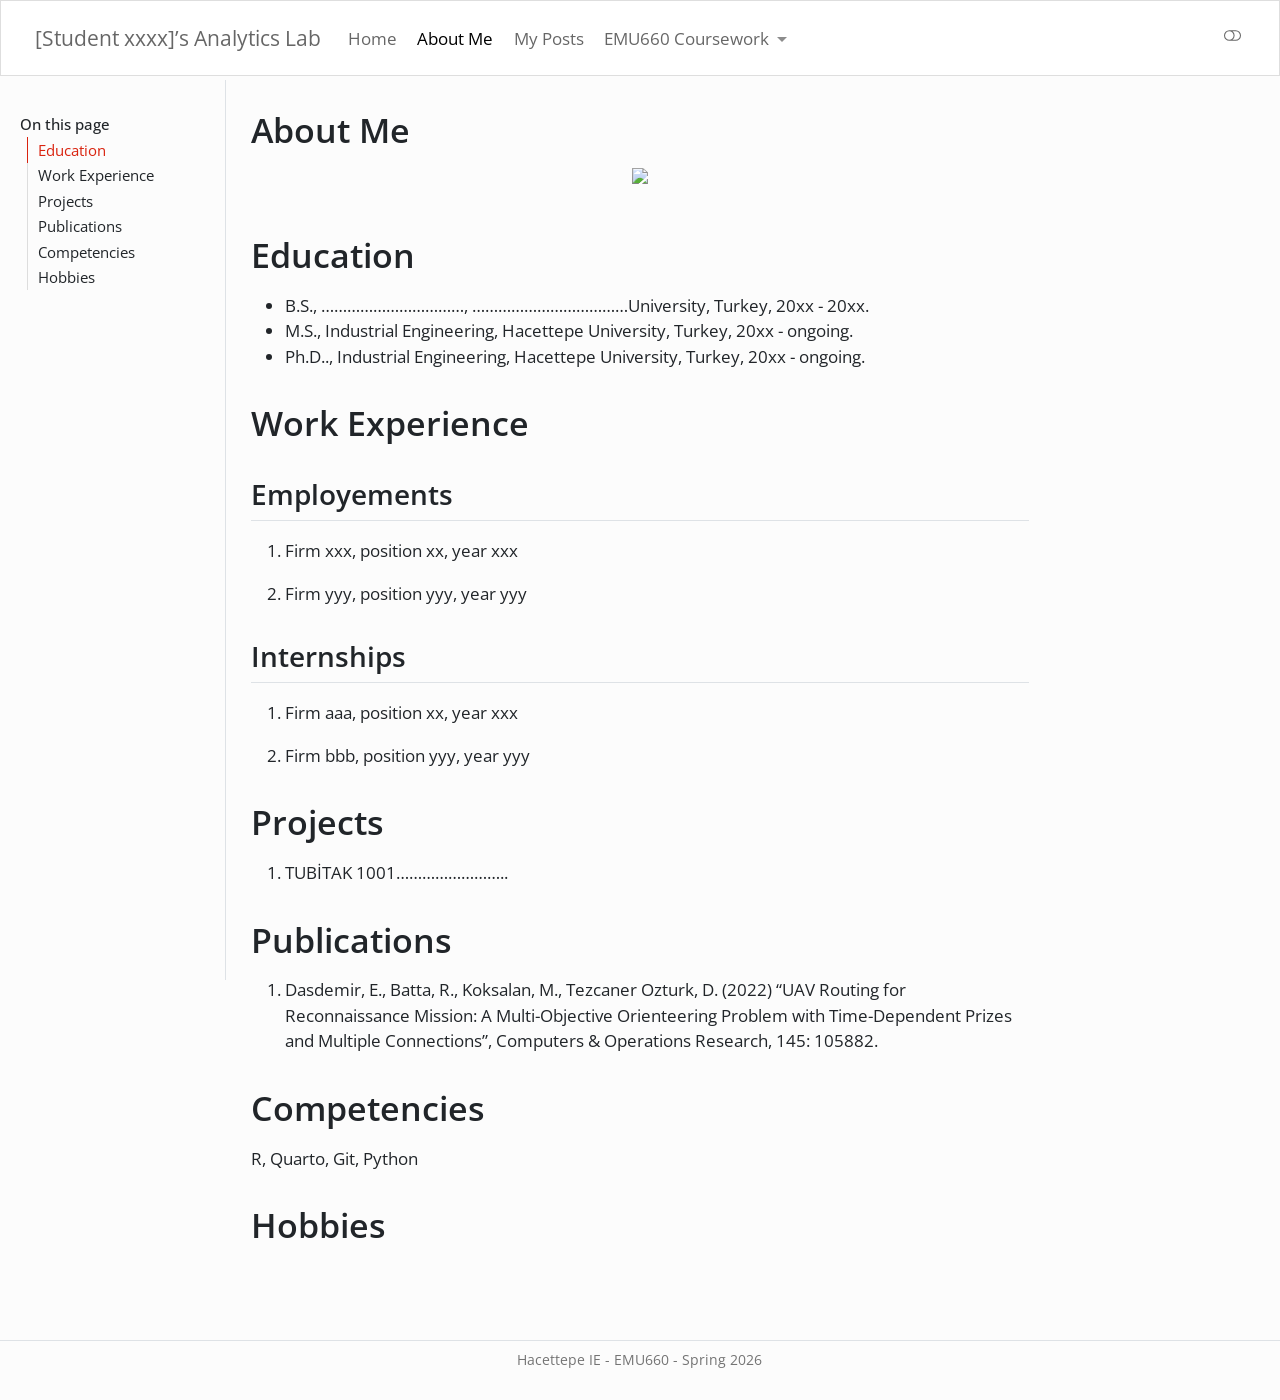
==== docs/about.html @ eba02d08 "commit" ====
<!DOCTYPE html>
<html xmlns="http://www.w3.org/1999/xhtml" lang="en" xml:lang="en"><head>

<meta charset="utf-8">
<meta name="generator" content="quarto-1.8.25">

<meta name="viewport" content="width=device-width, initial-scale=1.0, user-scalable=yes">


<title>About Me – [Student xxxx]’s Analytics Lab</title>
<style>
code{white-space: pre-wrap;}
span.smallcaps{font-variant: small-caps;}
div.columns{display: flex; gap: min(4vw, 1.5em);}
div.column{flex: auto; overflow-x: auto;}
div.hanging-indent{margin-left: 1.5em; text-indent: -1.5em;}
ul.task-list{list-style: none;}
ul.task-list li input[type="checkbox"] {
  width: 0.8em;
  margin: 0 0.8em 0.2em -1em; /* quarto-specific, see https://github.com/quarto-dev/quarto-cli/issues/4556 */ 
  vertical-align: middle;
}
</style>


<script src="site_libs/quarto-nav/quarto-nav.js"></script>
<script src="site_libs/quarto-nav/headroom.min.js"></script>
<script src="site_libs/clipboard/clipboard.min.js"></script>
<script src="site_libs/quarto-search/autocomplete.umd.js"></script>
<script src="site_libs/quarto-search/fuse.min.js"></script>
<script src="site_libs/quarto-search/quarto-search.js"></script>
<meta name="quarto:offset" content="./">
<script src="site_libs/quarto-html/quarto.js" type="module"></script>
<script src="site_libs/quarto-html/tabsets/tabsets.js" type="module"></script>
<script src="site_libs/quarto-html/axe/axe-check.js" type="module"></script>
<script src="site_libs/quarto-html/popper.min.js"></script>
<script src="site_libs/quarto-html/tippy.umd.min.js"></script>
<script src="site_libs/quarto-html/anchor.min.js"></script>
<link href="site_libs/quarto-html/tippy.css" rel="stylesheet">
<link href="site_libs/quarto-html/quarto-syntax-highlighting-7b89279ff1a6dce999919e0e67d4d9ec.css" rel="stylesheet" class="quarto-color-scheme" id="quarto-text-highlighting-styles">
<link href="site_libs/quarto-html/quarto-syntax-highlighting-dark-707d8167ce6003fca903bfe2be84ab7f.css" rel="stylesheet" class="quarto-color-scheme quarto-color-alternate" id="quarto-text-highlighting-styles">
<link href="site_libs/quarto-html/quarto-syntax-highlighting-7b89279ff1a6dce999919e0e67d4d9ec.css" rel="stylesheet" class="quarto-color-scheme-extra" id="quarto-text-highlighting-styles">
<script src="site_libs/bootstrap/bootstrap.min.js"></script>
<link href="site_libs/bootstrap/bootstrap-icons.css" rel="stylesheet">
<link href="site_libs/bootstrap/bootstrap-b09ffb0c710b10090e35f4f5c8599541.min.css" rel="stylesheet" append-hash="true" class="quarto-color-scheme" id="quarto-bootstrap" data-mode="light">
<link href="site_libs/bootstrap/bootstrap-dark-5b22ffe13dd2aa798062e3956142f8dd.min.css" rel="stylesheet" append-hash="true" class="quarto-color-scheme quarto-color-alternate" id="quarto-bootstrap" data-mode="dark">
<link href="site_libs/bootstrap/bootstrap-b09ffb0c710b10090e35f4f5c8599541.min.css" rel="stylesheet" append-hash="true" class="quarto-color-scheme-extra" id="quarto-bootstrap" data-mode="light">
<script id="quarto-search-options" type="application/json">{
  "location": "navbar",
  "copy-button": false,
  "collapse-after": 3,
  "panel-placement": "end",
  "type": "overlay",
  "limit": 50,
  "keyboard-shortcut": [
    "f",
    "/",
    "s"
  ],
  "show-item-context": false,
  "language": {
    "search-no-results-text": "No results",
    "search-matching-documents-text": "matching documents",
    "search-copy-link-title": "Copy link to search",
    "search-hide-matches-text": "Hide additional matches",
    "search-more-match-text": "more match in this document",
    "search-more-matches-text": "more matches in this document",
    "search-clear-button-title": "Clear",
    "search-text-placeholder": "",
    "search-detached-cancel-button-title": "Cancel",
    "search-submit-button-title": "Submit",
    "search-label": "Search"
  }
}</script>


<link rel="stylesheet" href="styles.css">
</head>

<body class="docked nav-fixed quarto-light"><script id="quarto-html-before-body" type="application/javascript">
    const toggleBodyColorMode = (bsSheetEl) => {
      const mode = bsSheetEl.getAttribute("data-mode");
      const bodyEl = window.document.querySelector("body");
      if (mode === "dark") {
        bodyEl.classList.add("quarto-dark");
        bodyEl.classList.remove("quarto-light");
      } else {
        bodyEl.classList.add("quarto-light");
        bodyEl.classList.remove("quarto-dark");
      }
    }
    const toggleBodyColorPrimary = () => {
      const bsSheetEl = window.document.querySelector("link#quarto-bootstrap:not([rel=disabled-stylesheet])");
      if (bsSheetEl) {
        toggleBodyColorMode(bsSheetEl);
      }
    }
    const setColorSchemeToggle = (alternate) => {
      const toggles = window.document.querySelectorAll('.quarto-color-scheme-toggle');
      for (let i=0; i < toggles.length; i++) {
        const toggle = toggles[i];
        if (toggle) {
          if (alternate) {
            toggle.classList.add("alternate");
          } else {
            toggle.classList.remove("alternate");
          }
        }
      }
    };
    const toggleColorMode = (alternate) => {
      // Switch the stylesheets
      const primaryStylesheets = window.document.querySelectorAll('link.quarto-color-scheme:not(.quarto-color-alternate)');
      const alternateStylesheets = window.document.querySelectorAll('link.quarto-color-scheme.quarto-color-alternate');
      manageTransitions('#quarto-margin-sidebar .nav-link', false);
      if (alternate) {
        // note: dark is layered on light, we don't disable primary!
        enableStylesheet(alternateStylesheets);
        for (const sheetNode of alternateStylesheets) {
          if (sheetNode.id === "quarto-bootstrap") {
            toggleBodyColorMode(sheetNode);
          }
        }
      } else {
        disableStylesheet(alternateStylesheets);
        enableStylesheet(primaryStylesheets)
        toggleBodyColorPrimary();
      }
      manageTransitions('#quarto-margin-sidebar .nav-link', true);
      // Switch the toggles
      setColorSchemeToggle(alternate)
      // Hack to workaround the fact that safari doesn't
      // properly recolor the scrollbar when toggling (#1455)
      if (navigator.userAgent.indexOf('Safari') > 0 && navigator.userAgent.indexOf('Chrome') == -1) {
        manageTransitions("body", false);
        window.scrollTo(0, 1);
        setTimeout(() => {
          window.scrollTo(0, 0);
          manageTransitions("body", true);
        }, 40);
      }
    }
    const disableStylesheet = (stylesheets) => {
      for (let i=0; i < stylesheets.length; i++) {
        const stylesheet = stylesheets[i];
        stylesheet.rel = 'disabled-stylesheet';
      }
    }
    const enableStylesheet = (stylesheets) => {
      for (let i=0; i < stylesheets.length; i++) {
        const stylesheet = stylesheets[i];
        if(stylesheet.rel !== 'stylesheet') { // for Chrome, which will still FOUC without this check
          stylesheet.rel = 'stylesheet';
        }
      }
    }
    const manageTransitions = (selector, allowTransitions) => {
      const els = window.document.querySelectorAll(selector);
      for (let i=0; i < els.length; i++) {
        const el = els[i];
        if (allowTransitions) {
          el.classList.remove('notransition');
        } else {
          el.classList.add('notransition');
        }
      }
    }
    const isFileUrl = () => {
      return window.location.protocol === 'file:';
    }
    const hasAlternateSentinel = () => {
      let styleSentinel = getColorSchemeSentinel();
      if (styleSentinel !== null) {
        return styleSentinel === "alternate";
      } else {
        return false;
      }
    }
    const setStyleSentinel = (alternate) => {
      const value = alternate ? "alternate" : "default";
      if (!isFileUrl()) {
        window.localStorage.setItem("quarto-color-scheme", value);
      } else {
        localAlternateSentinel = value;
      }
    }
    const getColorSchemeSentinel = () => {
      if (!isFileUrl()) {
        const storageValue = window.localStorage.getItem("quarto-color-scheme");
        return storageValue != null ? storageValue : localAlternateSentinel;
      } else {
        return localAlternateSentinel;
      }
    }
    const toggleGiscusIfUsed = (isAlternate, darkModeDefault) => {
      const baseTheme = document.querySelector('#giscus-base-theme')?.value ?? 'light';
      const alternateTheme = document.querySelector('#giscus-alt-theme')?.value ?? 'dark';
      let newTheme = '';
      if(authorPrefersDark) {
        newTheme = isAlternate ? baseTheme : alternateTheme;
      } else {
        newTheme = isAlternate ? alternateTheme : baseTheme;
      }
      const changeGiscusTheme = () => {
        // From: https://github.com/giscus/giscus/issues/336
        const sendMessage = (message) => {
          const iframe = document.querySelector('iframe.giscus-frame');
          if (!iframe) return;
          iframe.contentWindow.postMessage({ giscus: message }, 'https://giscus.app');
        }
        sendMessage({
          setConfig: {
            theme: newTheme
          }
        });
      }
      const isGiscussLoaded = window.document.querySelector('iframe.giscus-frame') !== null;
      if (isGiscussLoaded) {
        changeGiscusTheme();
      }
    };
    const authorPrefersDark = false;
    const darkModeDefault = authorPrefersDark;
      document.querySelector('link#quarto-text-highlighting-styles.quarto-color-scheme-extra').rel = 'disabled-stylesheet';
      document.querySelector('link#quarto-bootstrap.quarto-color-scheme-extra').rel = 'disabled-stylesheet';
    let localAlternateSentinel = darkModeDefault ? 'alternate' : 'default';
    // Dark / light mode switch
    window.quartoToggleColorScheme = () => {
      // Read the current dark / light value
      let toAlternate = !hasAlternateSentinel();
      toggleColorMode(toAlternate);
      setStyleSentinel(toAlternate);
      toggleGiscusIfUsed(toAlternate, darkModeDefault);
      window.dispatchEvent(new Event('resize'));
    };
    // Switch to dark mode if need be
    if (hasAlternateSentinel()) {
      toggleColorMode(true);
    } else {
      toggleColorMode(false);
    }
  </script>

<div id="quarto-search-results"></div>
  <header id="quarto-header" class="headroom fixed-top">
    <nav class="navbar navbar-expand-lg " data-bs-theme="dark">
      <div class="navbar-container container-fluid">
      <div class="navbar-brand-container mx-auto">
    <a href="./index.html" class="navbar-brand navbar-brand-logo">
    </a>
    <a class="navbar-brand" href="./index.html">
    <span class="navbar-title">[Student xxxx]’s Analytics Lab</span>
    </a>
  </div>
            <div id="quarto-search" class="" title="Search"></div>
          <button class="navbar-toggler" type="button" data-bs-toggle="collapse" data-bs-target="#navbarCollapse" aria-controls="navbarCollapse" role="menu" aria-expanded="false" aria-label="Toggle navigation" onclick="if (window.quartoToggleHeadroom) { window.quartoToggleHeadroom(); }">
  <span class="navbar-toggler-icon"></span>
</button>
          <div class="collapse navbar-collapse" id="navbarCollapse">
            <ul class="navbar-nav navbar-nav-scroll me-auto">
  <li class="nav-item">
    <a class="nav-link" href="./index.html"> 
<span class="menu-text">Home</span></a>
  </li>  
  <li class="nav-item">
    <a class="nav-link active" href="./about.html" aria-current="page"> 
<span class="menu-text">About Me</span></a>
  </li>  
  <li class="nav-item">
    <a class="nav-link" href="./posts.html"> 
<span class="menu-text">My Posts</span></a>
  </li>  
  <li class="nav-item dropdown ">
    <a class="nav-link dropdown-toggle" href="#" id="nav-menu-emu660-coursework" role="link" data-bs-toggle="dropdown" aria-expanded="false">
 <span class="menu-text">EMU660 Coursework</span>
    </a>
    <ul class="dropdown-menu" aria-labelledby="nav-menu-emu660-coursework">    
        <li>
    <a class="dropdown-item" href="./assignments.html">
 <span class="dropdown-text">Assignments</span></a>
  </li>  
        <li>
    <a class="dropdown-item" href="./project.html">
 <span class="dropdown-text">Project</span></a>
  </li>  
    </ul>
  </li>
</ul>
          </div> <!-- /navcollapse -->
            <div class="quarto-navbar-tools tools-wide">
    <a href="https://twitter.com" title="" class="quarto-navigation-tool px-1" aria-label=""><i class="bi bi-github"></i></a>
    <a href="https://twitter.com" title="" class="quarto-navigation-tool px-1" aria-label=""><i class="bi bi-twitter"></i></a>
    <a href="https://linkedin.com" title="" class="quarto-navigation-tool px-1" aria-label=""><i class="bi bi-linkedin"></i></a>
  <a href="" class="quarto-color-scheme-toggle quarto-navigation-tool  px-1" onclick="window.quartoToggleColorScheme(); return false;" title="Toggle dark mode"><i class="bi"></i></a>
</div>
      </div> <!-- /container-fluid -->
    </nav>
</header>
<!-- content -->
<div id="quarto-content" class="quarto-container page-columns page-rows-contents page-layout-article page-navbar">
<!-- sidebar -->
  <nav id="quarto-sidebar" class="sidebar collapse collapse-horizontal quarto-sidebar-collapse-item sidebar-navigation docked overflow-auto">
    <nav id="TOC" role="doc-toc" class="toc-active">
    <h2 id="toc-title">On this page</h2>
   
  <ul>
  <li><a href="#education" id="toc-education" class="nav-link active" data-scroll-target="#education">Education</a></li>
  <li><a href="#work-experience" id="toc-work-experience" class="nav-link" data-scroll-target="#work-experience">Work Experience</a>
  <ul class="collapse">
  <li><a href="#employements" id="toc-employements" class="nav-link" data-scroll-target="#employements">Employements</a></li>
  <li><a href="#internships" id="toc-internships" class="nav-link" data-scroll-target="#internships">Internships</a></li>
  </ul></li>
  <li><a href="#projects" id="toc-projects" class="nav-link" data-scroll-target="#projects">Projects</a></li>
  <li><a href="#publications" id="toc-publications" class="nav-link" data-scroll-target="#publications">Publications</a></li>
  <li><a href="#competencies" id="toc-competencies" class="nav-link" data-scroll-target="#competencies">Competencies</a></li>
  <li><a href="#hobbies" id="toc-hobbies" class="nav-link" data-scroll-target="#hobbies">Hobbies</a></li>
  </ul>
</nav>
</nav>
<div id="quarto-sidebar-glass" class="quarto-sidebar-collapse-item" data-bs-toggle="collapse" data-bs-target=".quarto-sidebar-collapse-item"></div>
<!-- margin-sidebar -->
    <div id="quarto-margin-sidebar" class="sidebar margin-sidebar zindex-bottom">
    </div>
<!-- main -->
<main class="content" id="quarto-document-content">


<header id="title-block-header" class="quarto-title-block default">
<div class="quarto-title">
<h1 class="title">About Me</h1>
</div>



<div class="quarto-title-meta">

    
  
    
  </div>
  


</header>


<div class="quarto-figure quarto-figure-center">
<figure class="figure">
<p><img src="assets/images/vesikalik.jpeg" class="img-fluid quarto-figure quarto-figure-center figure-img"></p>
</figure>
</div>
<section id="education" class="level1">
<h1>Education</h1>
<ul>
<li>B.S., ……………………………, ………………………………University, Turkey, 20xx - 20xx.</li>
<li>M.S., Industrial Engineering, Hacettepe University, Turkey, 20xx - ongoing.</li>
<li>Ph.D.., Industrial Engineering, Hacettepe University, Turkey, 20xx - ongoing.</li>
</ul>
</section>
<section id="work-experience" class="level1">
<h1>Work Experience</h1>
<section id="employements" class="level2">
<h2 class="anchored" data-anchor-id="employements">Employements</h2>
<ol type="1">
<li><p>Firm xxx, position xx, year xxx</p></li>
<li><p>Firm yyy, position yyy, year yyy</p></li>
</ol>
</section>
<section id="internships" class="level2">
<h2 class="anchored" data-anchor-id="internships">Internships</h2>
<ol type="1">
<li><p>Firm aaa, position xx, year xxx</p></li>
<li><p>Firm bbb, position yyy, year yyy</p></li>
</ol>
</section>
</section>
<section id="projects" class="level1">
<h1>Projects</h1>
<ol type="1">
<li>TUBİTAK 1001……………………..</li>
</ol>
</section>
<section id="publications" class="level1">
<h1>Publications</h1>
<ol type="1">
<li>Dasdemir, E., Batta, R., Koksalan, M., Tezcaner Ozturk, D. (2022) “UAV Routing for Reconnaissance Mission: A Multi-Objective Orienteering Problem with Time-Dependent Prizes and Multiple Connections”, Computers &amp; Operations Research, 145: 105882.</li>
</ol>
</section>
<section id="competencies" class="level1">
<h1>Competencies</h1>
<p>R, Quarto, Git, Python</p>
</section>
<section id="hobbies" class="level1">
<h1>Hobbies</h1>


</section>

<a onclick="window.scrollTo(0, 0); return false;" role="button" id="quarto-back-to-top"><i class="bi bi-arrow-up"></i> Back to top</a></main> <!-- /main -->
<script id="quarto-html-after-body" type="application/javascript">
  window.document.addEventListener("DOMContentLoaded", function (event) {
    // Ensure there is a toggle, if there isn't float one in the top right
    if (window.document.querySelector('.quarto-color-scheme-toggle') === null) {
      const a = window.document.createElement('a');
      a.classList.add('top-right');
      a.classList.add('quarto-color-scheme-toggle');
      a.href = "";
      a.onclick = function() { try { window.quartoToggleColorScheme(); } catch {} return false; };
      const i = window.document.createElement("i");
      i.classList.add('bi');
      a.appendChild(i);
      window.document.body.appendChild(a);
    }
    setColorSchemeToggle(hasAlternateSentinel())
    const icon = "";
    const anchorJS = new window.AnchorJS();
    anchorJS.options = {
      placement: 'right',
      icon: icon
    };
    anchorJS.add('.anchored');
    const isCodeAnnotation = (el) => {
      for (const clz of el.classList) {
        if (clz.startsWith('code-annotation-')) {                     
          return true;
        }
      }
      return false;
    }
    const onCopySuccess = function(e) {
      // button target
      const button = e.trigger;
      // don't keep focus
      button.blur();
      // flash "checked"
      button.classList.add('code-copy-button-checked');
      var currentTitle = button.getAttribute("title");
      button.setAttribute("title", "Copied!");
      let tooltip;
      if (window.bootstrap) {
        button.setAttribute("data-bs-toggle", "tooltip");
        button.setAttribute("data-bs-placement", "left");
        button.setAttribute("data-bs-title", "Copied!");
        tooltip = new bootstrap.Tooltip(button, 
          { trigger: "manual", 
            customClass: "code-copy-button-tooltip",
            offset: [0, -8]});
        tooltip.show();    
      }
      setTimeout(function() {
        if (tooltip) {
          tooltip.hide();
          button.removeAttribute("data-bs-title");
          button.removeAttribute("data-bs-toggle");
          button.removeAttribute("data-bs-placement");
        }
        button.setAttribute("title", currentTitle);
        button.classList.remove('code-copy-button-checked');
      }, 1000);
      // clear code selection
      e.clearSelection();
    }
    const getTextToCopy = function(trigger) {
      const outerScaffold = trigger.parentElement.cloneNode(true);
      const codeEl = outerScaffold.querySelector('code');
      for (const childEl of codeEl.children) {
        if (isCodeAnnotation(childEl)) {
          childEl.remove();
        }
      }
      return codeEl.innerText;
    }
    const clipboard = new window.ClipboardJS('.code-copy-button:not([data-in-quarto-modal])', {
      text: getTextToCopy
    });
    clipboard.on('success', onCopySuccess);
    if (window.document.getElementById('quarto-embedded-source-code-modal')) {
      const clipboardModal = new window.ClipboardJS('.code-copy-button[data-in-quarto-modal]', {
        text: getTextToCopy,
        container: window.document.getElementById('quarto-embedded-source-code-modal')
      });
      clipboardModal.on('success', onCopySuccess);
    }
      var localhostRegex = new RegExp(/^(?:http|https):\/\/localhost\:?[0-9]*\//);
      var mailtoRegex = new RegExp(/^mailto:/);
        var filterRegex = new RegExp('/' + window.location.host + '/');
      var isInternal = (href) => {
          return filterRegex.test(href) || localhostRegex.test(href) || mailtoRegex.test(href);
      }
      // Inspect non-navigation links and adorn them if external
     var links = window.document.querySelectorAll('a[href]:not(.nav-link):not(.navbar-brand):not(.toc-action):not(.sidebar-link):not(.sidebar-item-toggle):not(.pagination-link):not(.no-external):not([aria-hidden]):not(.dropdown-item):not(.quarto-navigation-tool):not(.about-link)');
      for (var i=0; i<links.length; i++) {
        const link = links[i];
        if (!isInternal(link.href)) {
          // undo the damage that might have been done by quarto-nav.js in the case of
          // links that we want to consider external
          if (link.dataset.originalHref !== undefined) {
            link.href = link.dataset.originalHref;
          }
        }
      }
    function tippyHover(el, contentFn, onTriggerFn, onUntriggerFn) {
      const config = {
        allowHTML: true,
        maxWidth: 500,
        delay: 100,
        arrow: false,
        appendTo: function(el) {
            return el.parentElement;
        },
        interactive: true,
        interactiveBorder: 10,
        theme: 'quarto',
        placement: 'bottom-start',
      };
      if (contentFn) {
        config.content = contentFn;
      }
      if (onTriggerFn) {
        config.onTrigger = onTriggerFn;
      }
      if (onUntriggerFn) {
        config.onUntrigger = onUntriggerFn;
      }
      window.tippy(el, config); 
    }
    const noterefs = window.document.querySelectorAll('a[role="doc-noteref"]');
    for (var i=0; i<noterefs.length; i++) {
      const ref = noterefs[i];
      tippyHover(ref, function() {
        // use id or data attribute instead here
        let href = ref.getAttribute('data-footnote-href') || ref.getAttribute('href');
        try { href = new URL(href).hash; } catch {}
        const id = href.replace(/^#\/?/, "");
        const note = window.document.getElementById(id);
        if (note) {
          return note.innerHTML;
        } else {
          return "";
        }
      });
    }
    const xrefs = window.document.querySelectorAll('a.quarto-xref');
    const processXRef = (id, note) => {
      // Strip column container classes
      const stripColumnClz = (el) => {
        el.classList.remove("page-full", "page-columns");
        if (el.children) {
          for (const child of el.children) {
            stripColumnClz(child);
          }
        }
      }
      stripColumnClz(note)
      if (id === null || id.startsWith('sec-')) {
        // Special case sections, only their first couple elements
        const container = document.createElement("div");
        if (note.children && note.children.length > 2) {
          container.appendChild(note.children[0].cloneNode(true));
          for (let i = 1; i < note.children.length; i++) {
            const child = note.children[i];
            if (child.tagName === "P" && child.innerText === "") {
              continue;
            } else {
              container.appendChild(child.cloneNode(true));
              break;
            }
          }
          if (window.Quarto?.typesetMath) {
            window.Quarto.typesetMath(container);
          }
          return container.innerHTML
        } else {
          if (window.Quarto?.typesetMath) {
            window.Quarto.typesetMath(note);
          }
          return note.innerHTML;
        }
      } else {
        // Remove any anchor links if they are present
        const anchorLink = note.querySelector('a.anchorjs-link');
        if (anchorLink) {
          anchorLink.remove();
        }
        if (window.Quarto?.typesetMath) {
          window.Quarto.typesetMath(note);
        }
        if (note.classList.contains("callout")) {
          return note.outerHTML;
        } else {
          return note.innerHTML;
        }
      }
    }
    for (var i=0; i<xrefs.length; i++) {
      const xref = xrefs[i];
      tippyHover(xref, undefined, function(instance) {
        instance.disable();
        let url = xref.getAttribute('href');
        let hash = undefined; 
        if (url.startsWith('#')) {
          hash = url;
        } else {
          try { hash = new URL(url).hash; } catch {}
        }
        if (hash) {
          const id = hash.replace(/^#\/?/, "");
          const note = window.document.getElementById(id);
          if (note !== null) {
            try {
              const html = processXRef(id, note.cloneNode(true));
              instance.setContent(html);
            } finally {
              instance.enable();
              instance.show();
            }
          } else {
            // See if we can fetch this
            fetch(url.split('#')[0])
            .then(res => res.text())
            .then(html => {
              const parser = new DOMParser();
              const htmlDoc = parser.parseFromString(html, "text/html");
              const note = htmlDoc.getElementById(id);
              if (note !== null) {
                const html = processXRef(id, note);
                instance.setContent(html);
              } 
            }).finally(() => {
              instance.enable();
              instance.show();
            });
          }
        } else {
          // See if we can fetch a full url (with no hash to target)
          // This is a special case and we should probably do some content thinning / targeting
          fetch(url)
          .then(res => res.text())
          .then(html => {
            const parser = new DOMParser();
            const htmlDoc = parser.parseFromString(html, "text/html");
            const note = htmlDoc.querySelector('main.content');
            if (note !== null) {
              // This should only happen for chapter cross references
              // (since there is no id in the URL)
              // remove the first header
              if (note.children.length > 0 && note.children[0].tagName === "HEADER") {
                note.children[0].remove();
              }
              const html = processXRef(null, note);
              instance.setContent(html);
            } 
          }).finally(() => {
            instance.enable();
            instance.show();
          });
        }
      }, function(instance) {
      });
    }
        let selectedAnnoteEl;
        const selectorForAnnotation = ( cell, annotation) => {
          let cellAttr = 'data-code-cell="' + cell + '"';
          let lineAttr = 'data-code-annotation="' +  annotation + '"';
          const selector = 'span[' + cellAttr + '][' + lineAttr + ']';
          return selector;
        }
        const selectCodeLines = (annoteEl) => {
          const doc = window.document;
          const targetCell = annoteEl.getAttribute("data-target-cell");
          const targetAnnotation = annoteEl.getAttribute("data-target-annotation");
          const annoteSpan = window.document.querySelector(selectorForAnnotation(targetCell, targetAnnotation));
          const lines = annoteSpan.getAttribute("data-code-lines").split(",");
          const lineIds = lines.map((line) => {
            return targetCell + "-" + line;
          })
          let top = null;
          let height = null;
          let parent = null;
          if (lineIds.length > 0) {
              //compute the position of the single el (top and bottom and make a div)
              const el = window.document.getElementById(lineIds[0]);
              top = el.offsetTop;
              height = el.offsetHeight;
              parent = el.parentElement.parentElement;
            if (lineIds.length > 1) {
              const lastEl = window.document.getElementById(lineIds[lineIds.length - 1]);
              const bottom = lastEl.offsetTop + lastEl.offsetHeight;
              height = bottom - top;
            }
            if (top !== null && height !== null && parent !== null) {
              // cook up a div (if necessary) and position it 
              let div = window.document.getElementById("code-annotation-line-highlight");
              if (div === null) {
                div = window.document.createElement("div");
                div.setAttribute("id", "code-annotation-line-highlight");
                div.style.position = 'absolute';
                parent.appendChild(div);
              }
              div.style.top = top - 2 + "px";
              div.style.height = height + 4 + "px";
              div.style.left = 0;
              let gutterDiv = window.document.getElementById("code-annotation-line-highlight-gutter");
              if (gutterDiv === null) {
                gutterDiv = window.document.createElement("div");
                gutterDiv.setAttribute("id", "code-annotation-line-highlight-gutter");
                gutterDiv.style.position = 'absolute';
                const codeCell = window.document.getElementById(targetCell);
                const gutter = codeCell.querySelector('.code-annotation-gutter');
                gutter.appendChild(gutterDiv);
              }
              gutterDiv.style.top = top - 2 + "px";
              gutterDiv.style.height = height + 4 + "px";
            }
            selectedAnnoteEl = annoteEl;
          }
        };
        const unselectCodeLines = () => {
          const elementsIds = ["code-annotation-line-highlight", "code-annotation-line-highlight-gutter"];
          elementsIds.forEach((elId) => {
            const div = window.document.getElementById(elId);
            if (div) {
              div.remove();
            }
          });
          selectedAnnoteEl = undefined;
        };
          // Handle positioning of the toggle
      window.addEventListener(
        "resize",
        throttle(() => {
          elRect = undefined;
          if (selectedAnnoteEl) {
            selectCodeLines(selectedAnnoteEl);
          }
        }, 10)
      );
      function throttle(fn, ms) {
      let throttle = false;
      let timer;
        return (...args) => {
          if(!throttle) { // first call gets through
              fn.apply(this, args);
              throttle = true;
          } else { // all the others get throttled
              if(timer) clearTimeout(timer); // cancel #2
              timer = setTimeout(() => {
                fn.apply(this, args);
                timer = throttle = false;
              }, ms);
          }
        };
      }
        // Attach click handler to the DT
        const annoteDls = window.document.querySelectorAll('dt[data-target-cell]');
        for (const annoteDlNode of annoteDls) {
          annoteDlNode.addEventListener('click', (event) => {
            const clickedEl = event.target;
            if (clickedEl !== selectedAnnoteEl) {
              unselectCodeLines();
              const activeEl = window.document.querySelector('dt[data-target-cell].code-annotation-active');
              if (activeEl) {
                activeEl.classList.remove('code-annotation-active');
              }
              selectCodeLines(clickedEl);
              clickedEl.classList.add('code-annotation-active');
            } else {
              // Unselect the line
              unselectCodeLines();
              clickedEl.classList.remove('code-annotation-active');
            }
          });
        }
    const findCites = (el) => {
      const parentEl = el.parentElement;
      if (parentEl) {
        const cites = parentEl.dataset.cites;
        if (cites) {
          return {
            el,
            cites: cites.split(' ')
          };
        } else {
          return findCites(el.parentElement)
        }
      } else {
        return undefined;
      }
    };
    var bibliorefs = window.document.querySelectorAll('a[role="doc-biblioref"]');
    for (var i=0; i<bibliorefs.length; i++) {
      const ref = bibliorefs[i];
      const citeInfo = findCites(ref);
      if (citeInfo) {
        tippyHover(citeInfo.el, function() {
          var popup = window.document.createElement('div');
          citeInfo.cites.forEach(function(cite) {
            var citeDiv = window.document.createElement('div');
            citeDiv.classList.add('hanging-indent');
            citeDiv.classList.add('csl-entry');
            var biblioDiv = window.document.getElementById('ref-' + cite);
            if (biblioDiv) {
              citeDiv.innerHTML = biblioDiv.innerHTML;
            }
            popup.appendChild(citeDiv);
          });
          return popup.innerHTML;
        });
      }
    }
  });
  </script>
</div> <!-- /content -->
<footer class="footer">
  <div class="nav-footer">
    <div class="nav-footer-left">
      &nbsp;
    </div>   
    <div class="nav-footer-center">
<p>Hacettepe IE - EMU660 - Spring 2026</p>
</div>
    <div class="nav-footer-right">
      &nbsp;
    </div>
  </div>
</footer>




</body></html>
---- docs/site_libs/quarto-html/quarto-syntax-highlighting-7b89279ff1a6dce999919e0e67d4d9ec.css ----
/* quarto syntax highlight colors */
:root {
  --quarto-hl-ot-color: #003B4F;
  --quarto-hl-at-color: #657422;
  --quarto-hl-ss-color: #20794D;
  --quarto-hl-an-color: #5E5E5E;
  --quarto-hl-fu-color: #4758AB;
  --quarto-hl-st-color: #20794D;
  --quarto-hl-cf-color: #003B4F;
  --quarto-hl-op-color: #5E5E5E;
  --quarto-hl-er-color: #AD0000;
  --quarto-hl-bn-color: #AD0000;
  --quarto-hl-al-color: #AD0000;
  --quarto-hl-va-color: #111111;
  --quarto-hl-bu-color: inherit;
  --quarto-hl-ex-color: inherit;
  --quarto-hl-pp-color: #AD0000;
  --quarto-hl-in-color: #5E5E5E;
  --quarto-hl-vs-color: #20794D;
  --quarto-hl-wa-color: #5E5E5E;
  --quarto-hl-do-color: #5E5E5E;
  --quarto-hl-im-color: #00769E;
  --quarto-hl-ch-color: #20794D;
  --quarto-hl-dt-color: #AD0000;
  --quarto-hl-fl-color: #AD0000;
  --quarto-hl-co-color: #5E5E5E;
  --quarto-hl-cv-color: #5E5E5E;
  --quarto-hl-cn-color: #8f5902;
  --quarto-hl-sc-color: #5E5E5E;
  --quarto-hl-dv-color: #AD0000;
  --quarto-hl-kw-color: #003B4F;
}

/* other quarto variables */
:root {
  --quarto-font-monospace: SFMono-Regular, Menlo, Monaco, Consolas, "Liberation Mono", "Courier New", monospace;
}

/* syntax highlight based on Pandoc's rules */
pre > code.sourceCode > span {
  color: #003B4F;
}

code.sourceCode > span {
  color: #003B4F;
}

div.sourceCode,
div.sourceCode pre.sourceCode {
  color: #003B4F;
}

/* Normal */
code span {
  color: #003B4F;
}

/* Alert */
code span.al {
  color: #AD0000;
  font-style: inherit;
}

/* Annotation */
code span.an {
  color: #5E5E5E;
  font-style: inherit;
}

/* Attribute */
code span.at {
  color: #657422;
  font-style: inherit;
}

/* BaseN */
code span.bn {
  color: #AD0000;
  font-style: inherit;
}

/* BuiltIn */
code span.bu {
  font-style: inherit;
}

/* ControlFlow */
code span.cf {
  color: #003B4F;
  font-weight: bold;
  font-style: inherit;
}

/* Char */
code span.ch {
  color: #20794D;
  font-style: inherit;
}

/* Constant */
code span.cn {
  color: #8f5902;
  font-style: inherit;
}

/* Comment */
code span.co {
  color: #5E5E5E;
  font-style: inherit;
}

/* CommentVar */
code span.cv {
  color: #5E5E5E;
  font-style: italic;
}

/* Documentation */
code span.do {
  color: #5E5E5E;
  font-style: italic;
}

/* DataType */
code span.dt {
  color: #AD0000;
  font-style: inherit;
}

/* DecVal */
code span.dv {
  color: #AD0000;
  font-style: inherit;
}

/* Error */
code span.er {
  color: #AD0000;
  font-style: inherit;
}

/* Extension */
code span.ex {
  font-style: inherit;
}

/* Float */
code span.fl {
  color: #AD0000;
  font-style: inherit;
}

/* Function */
code span.fu {
  color: #4758AB;
  font-style: inherit;
}

/* Import */
code span.im {
  color: #00769E;
  font-style: inherit;
}

/* Information */
code span.in {
  color: #5E5E5E;
  font-style: inherit;
}

/* Keyword */
code span.kw {
  color: #003B4F;
  font-weight: bold;
  font-style: inherit;
}

/* Operator */
code span.op {
  color: #5E5E5E;
  font-style: inherit;
}

/* Other */
code span.ot {
  color: #003B4F;
  font-style: inherit;
}

/* Preprocessor */
code span.pp {
  color: #AD0000;
  font-style: inherit;
}

/* SpecialChar */
code span.sc {
  color: #5E5E5E;
  font-style: inherit;
}

/* SpecialString */
code span.ss {
  color: #20794D;
  font-style: inherit;
}

/* String */
code span.st {
  color: #20794D;
  font-style: inherit;
}

/* Variable */
code span.va {
  color: #111111;
  font-style: inherit;
}

/* VerbatimString */
code span.vs {
  color: #20794D;
  font-style: inherit;
}

/* Warning */
code span.wa {
  color: #5E5E5E;
  font-style: italic;
}

.prevent-inlining {
  content: "</";
}

/*# sourceMappingURL=3944bc705cfaf4c80e56f77c5205168a.css.map */
---- docs/site_libs/quarto-html/quarto-syntax-highlighting-dark-707d8167ce6003fca903bfe2be84ab7f.css ----
/* quarto syntax highlight colors */
:root {
  --quarto-hl-al-color: #f07178;
  --quarto-hl-an-color: #d4d0ab;
  --quarto-hl-at-color: #00e0e0;
  --quarto-hl-bn-color: #d4d0ab;
  --quarto-hl-bu-color: #abe338;
  --quarto-hl-ch-color: #abe338;
  --quarto-hl-co-color: #f8f8f2;
  --quarto-hl-cv-color: #ffd700;
  --quarto-hl-cn-color: #ffd700;
  --quarto-hl-cf-color: #ffa07a;
  --quarto-hl-dt-color: #ffa07a;
  --quarto-hl-dv-color: #d4d0ab;
  --quarto-hl-do-color: #f8f8f2;
  --quarto-hl-er-color: #f07178;
  --quarto-hl-ex-color: #00e0e0;
  --quarto-hl-fl-color: #d4d0ab;
  --quarto-hl-fu-color: #ffa07a;
  --quarto-hl-im-color: #abe338;
  --quarto-hl-in-color: #d4d0ab;
  --quarto-hl-kw-color: #ffa07a;
  --quarto-hl-op-color: #ffa07a;
  --quarto-hl-ot-color: #00e0e0;
  --quarto-hl-pp-color: #dcc6e0;
  --quarto-hl-re-color: #00e0e0;
  --quarto-hl-sc-color: #abe338;
  --quarto-hl-ss-color: #abe338;
  --quarto-hl-st-color: #abe338;
  --quarto-hl-va-color: #00e0e0;
  --quarto-hl-vs-color: #abe338;
  --quarto-hl-wa-color: #dcc6e0;
}

/* other quarto variables */
:root {
  --quarto-font-monospace: SFMono-Regular, Menlo, Monaco, Consolas, "Liberation Mono", "Courier New", monospace;
}

/* syntax highlight based on Pandoc's rules */
pre > code.sourceCode > span {
  color: #f8f8f2;
}

code.sourceCode > span {
  color: #f8f8f2;
}

div.sourceCode,
div.sourceCode pre.sourceCode {
  color: #f8f8f2;
}

/* Normal */
code span {
  color: #f8f8f2;
}

/* Alert */
code span.al {
  color: #f07178;
}

/* Annotation */
code span.an {
  color: #d4d0ab;
}

/* Attribute */
code span.at {
  color: #00e0e0;
}

/* BaseN */
code span.bn {
  color: #d4d0ab;
}

/* BuiltIn */
code span.bu {
  color: #abe338;
}

/* ControlFlow */
code span.cf {
  font-weight: bold;
  color: #ffa07a;
}

/* Char */
code span.ch {
  color: #abe338;
}

/* Constant */
code span.cn {
  color: #ffd700;
}

/* Comment */
code span.co {
  font-style: italic;
  color: #f8f8f2;
}

/* CommentVar */
code span.cv {
  color: #ffd700;
}

/* Documentation */
code span.do {
  color: #f8f8f2;
}

/* DataType */
code span.dt {
  color: #ffa07a;
}

/* DecVal */
code span.dv {
  color: #d4d0ab;
}

/* Error */
code span.er {
  color: #f07178;
  text-decoration: underline;
}

/* Extension */
code span.ex {
  font-weight: bold;
  color: #00e0e0;
}

/* Float */
code span.fl {
  color: #d4d0ab;
}

/* Function */
code span.fu {
  color: #ffa07a;
}

/* Import */
code span.im {
  color: #abe338;
}

/* Information */
code span.in {
  color: #d4d0ab;
}

/* Keyword */
code span.kw {
  font-weight: bold;
  color: #ffa07a;
}

/* Operator */
code span.op {
  color: #ffa07a;
}

/* Other */
code span.ot {
  color: #00e0e0;
}

/* Preprocessor */
code span.pp {
  color: #dcc6e0;
}

/* RegionMarker */
code span.re {
  background-color: #f8f8f2;
  color: #00e0e0;
}

/* SpecialChar */
code span.sc {
  color: #abe338;
}

/* SpecialString */
code span.ss {
  color: #abe338;
}

/* String */
code span.st {
  color: #abe338;
}

/* Variable */
code span.va {
  color: #00e0e0;
}

/* VerbatimString */
code span.vs {
  color: #abe338;
}

/* Warning */
code span.wa {
  color: #dcc6e0;
}

.prevent-inlining {
  content: "</";
}

/*# sourceMappingURL=f5ab3bb6f5ded8da9f12dd3a91d3da26.css.map */
---- docs/site_libs/quarto-html/quarto-syntax-highlighting-7b89279ff1a6dce999919e0e67d4d9ec.css ----
/* quarto syntax highlight colors */
:root {
  --quarto-hl-ot-color: #003B4F;
  --quarto-hl-at-color: #657422;
  --quarto-hl-ss-color: #20794D;
  --quarto-hl-an-color: #5E5E5E;
  --quarto-hl-fu-color: #4758AB;
  --quarto-hl-st-color: #20794D;
  --quarto-hl-cf-color: #003B4F;
  --quarto-hl-op-color: #5E5E5E;
  --quarto-hl-er-color: #AD0000;
  --quarto-hl-bn-color: #AD0000;
  --quarto-hl-al-color: #AD0000;
  --quarto-hl-va-color: #111111;
  --quarto-hl-bu-color: inherit;
  --quarto-hl-ex-color: inherit;
  --quarto-hl-pp-color: #AD0000;
  --quarto-hl-in-color: #5E5E5E;
  --quarto-hl-vs-color: #20794D;
  --quarto-hl-wa-color: #5E5E5E;
  --quarto-hl-do-color: #5E5E5E;
  --quarto-hl-im-color: #00769E;
  --quarto-hl-ch-color: #20794D;
  --quarto-hl-dt-color: #AD0000;
  --quarto-hl-fl-color: #AD0000;
  --quarto-hl-co-color: #5E5E5E;
  --quarto-hl-cv-color: #5E5E5E;
  --quarto-hl-cn-color: #8f5902;
  --quarto-hl-sc-color: #5E5E5E;
  --quarto-hl-dv-color: #AD0000;
  --quarto-hl-kw-color: #003B4F;
}

/* other quarto variables */
:root {
  --quarto-font-monospace: SFMono-Regular, Menlo, Monaco, Consolas, "Liberation Mono", "Courier New", monospace;
}

/* syntax highlight based on Pandoc's rules */
pre > code.sourceCode > span {
  color: #003B4F;
}

code.sourceCode > span {
  color: #003B4F;
}

div.sourceCode,
div.sourceCode pre.sourceCode {
  color: #003B4F;
}

/* Normal */
code span {
  color: #003B4F;
}

/* Alert */
code span.al {
  color: #AD0000;
  font-style: inherit;
}

/* Annotation */
code span.an {
  color: #5E5E5E;
  font-style: inherit;
}

/* Attribute */
code span.at {
  color: #657422;
  font-style: inherit;
}

/* BaseN */
code span.bn {
  color: #AD0000;
  font-style: inherit;
}

/* BuiltIn */
code span.bu {
  font-style: inherit;
}

/* ControlFlow */
code span.cf {
  color: #003B4F;
  font-weight: bold;
  font-style: inherit;
}

/* Char */
code span.ch {
  color: #20794D;
  font-style: inherit;
}

/* Constant */
code span.cn {
  color: #8f5902;
  font-style: inherit;
}

/* Comment */
code span.co {
  color: #5E5E5E;
  font-style: inherit;
}

/* CommentVar */
code span.cv {
  color: #5E5E5E;
  font-style: italic;
}

/* Documentation */
code span.do {
  color: #5E5E5E;
  font-style: italic;
}

/* DataType */
code span.dt {
  color: #AD0000;
  font-style: inherit;
}

/* DecVal */
code span.dv {
  color: #AD0000;
  font-style: inherit;
}

/* Error */
code span.er {
  color: #AD0000;
  font-style: inherit;
}

/* Extension */
code span.ex {
  font-style: inherit;
}

/* Float */
code span.fl {
  color: #AD0000;
  font-style: inherit;
}

/* Function */
code span.fu {
  color: #4758AB;
  font-style: inherit;
}

/* Import */
code span.im {
  color: #00769E;
  font-style: inherit;
}

/* Information */
code span.in {
  color: #5E5E5E;
  font-style: inherit;
}

/* Keyword */
code span.kw {
  color: #003B4F;
  font-weight: bold;
  font-style: inherit;
}

/* Operator */
code span.op {
  color: #5E5E5E;
  font-style: inherit;
}

/* Other */
code span.ot {
  color: #003B4F;
  font-style: inherit;
}

/* Preprocessor */
code span.pp {
  color: #AD0000;
  font-style: inherit;
}

/* SpecialChar */
code span.sc {
  color: #5E5E5E;
  font-style: inherit;
}

/* SpecialString */
code span.ss {
  color: #20794D;
  font-style: inherit;
}

/* String */
code span.st {
  color: #20794D;
  font-style: inherit;
}

/* Variable */
code span.va {
  color: #111111;
  font-style: inherit;
}

/* VerbatimString */
code span.vs {
  color: #20794D;
  font-style: inherit;
}

/* Warning */
code span.wa {
  color: #5E5E5E;
  font-style: italic;
}

.prevent-inlining {
  content: "</";
}

/*# sourceMappingURL=3944bc705cfaf4c80e56f77c5205168a.css.map */
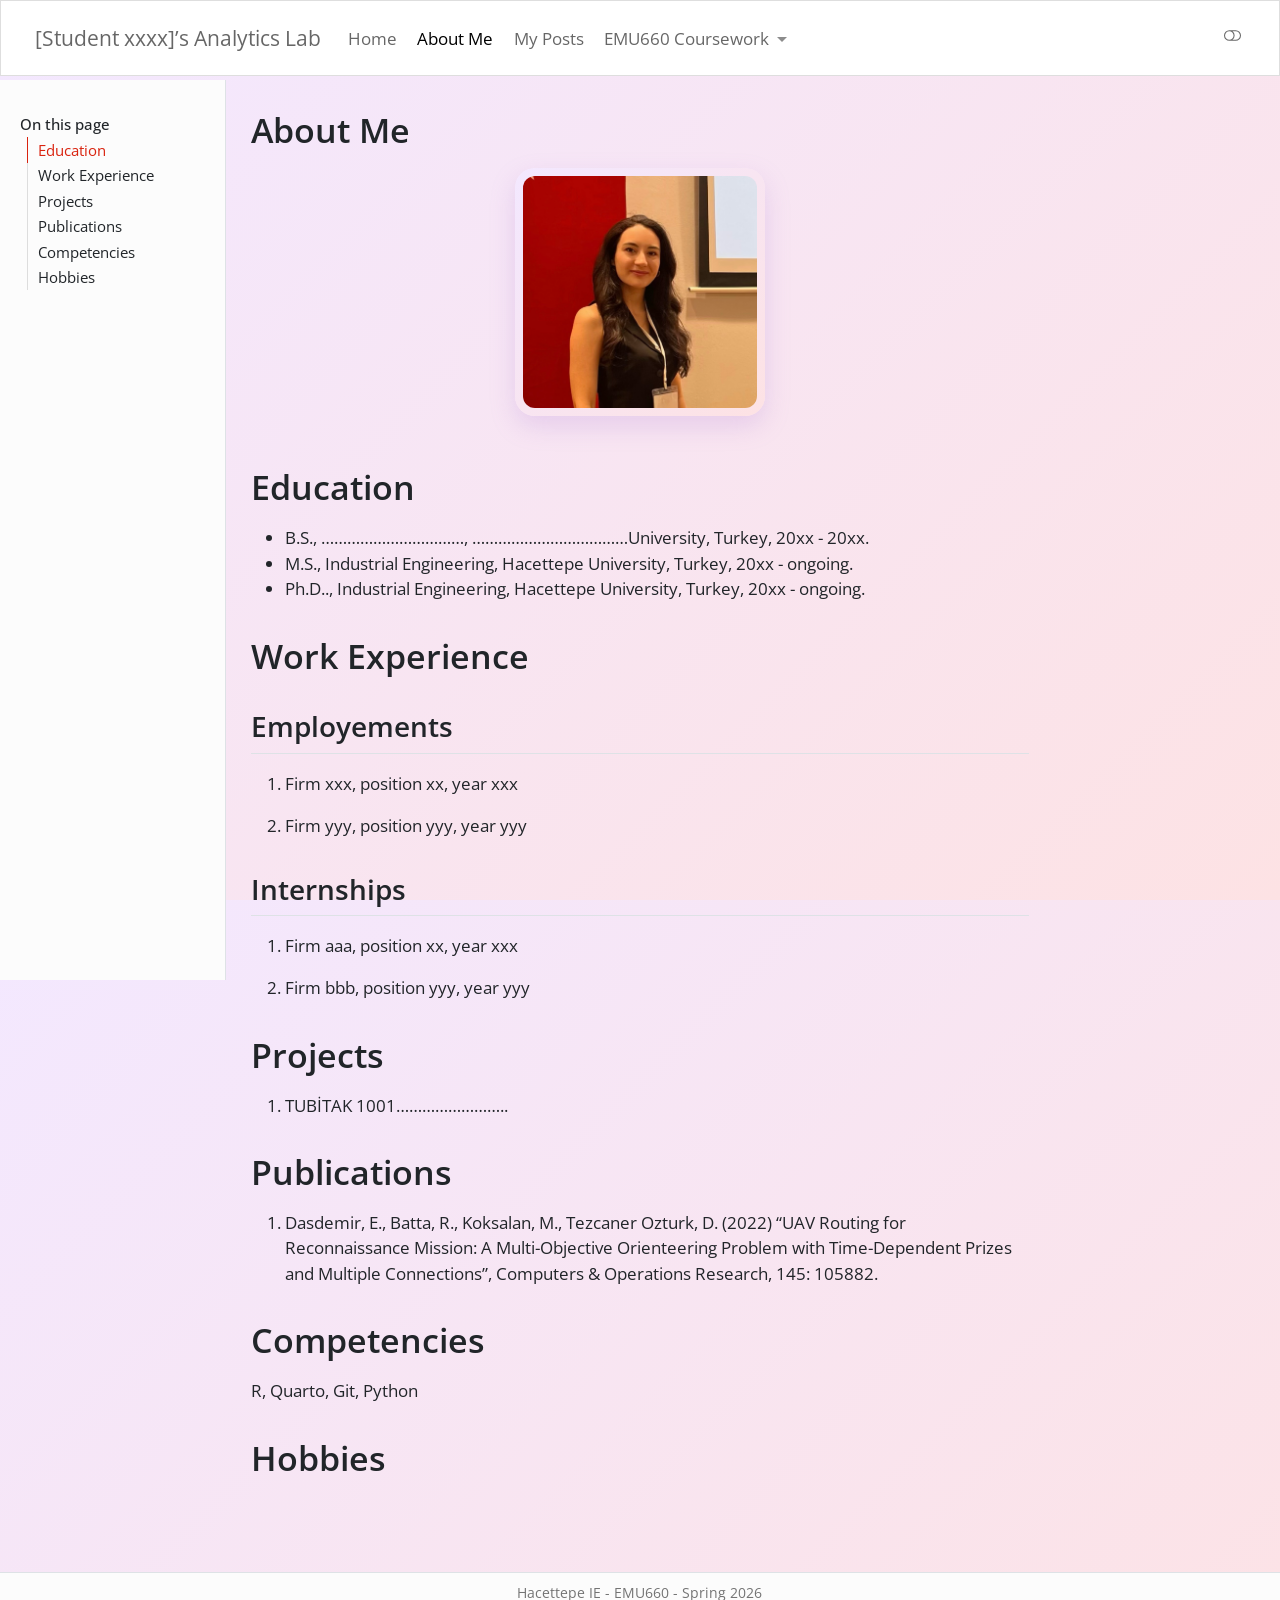
==== commit c36eeeb0: "resimcerceve" ====
--- a/docs/about.html
+++ b/docs/about.html
@@ -346,7 +346,7 @@
 
 <div class="quarto-figure quarto-figure-center">
 <figure class="figure">
-<p><img src="assets/images/vesikalik.jpeg" class="img-fluid quarto-figure quarto-figure-center figure-img"></p>
+<p><img src="assets/images/vesikalik.jpeg" class="pastel-frame img-fluid quarto-figure quarto-figure-center figure-img" width="250"></p>
 </figure>
 </div>
 <section id="education" class="level1">
--- a/docs/styles.css
+++ b/docs/styles.css
@@ -0,0 +1,11 @@
+/* css styles */
+body {
+  background: linear-gradient(135deg, #F3E8FF, #FDE2E4) !important;
+}
+
+.pastel-frame {
+  border-radius: 20px;
+  padding: 8px;
+  background: linear-gradient(135deg, #F3E8FF, #FDE2E4);
+  box-shadow: 0 10px 25px rgba(181, 131, 216, 0.25);
+}
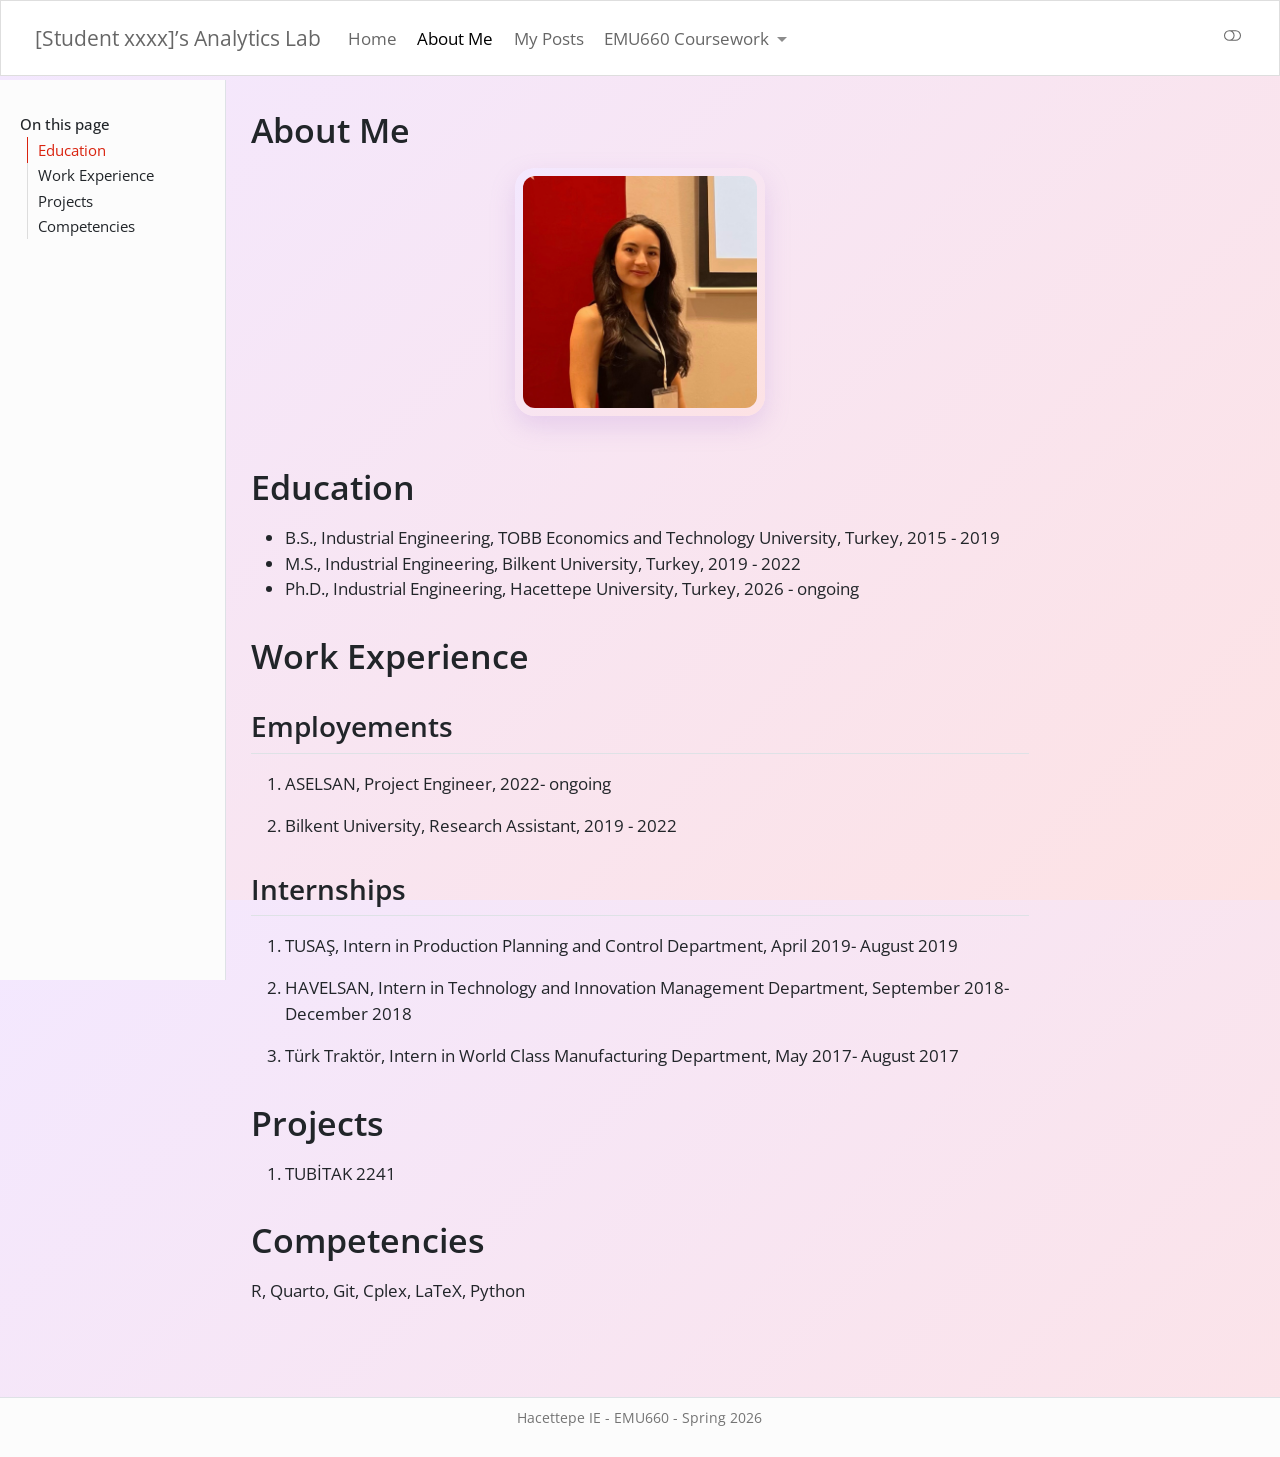
==== commit 313e37eb: "CV" ====
--- a/docs/about.html
+++ b/docs/about.html
@@ -311,9 +311,7 @@
   <li><a href="#internships" id="toc-internships" class="nav-link" data-scroll-target="#internships">Internships</a></li>
   </ul></li>
   <li><a href="#projects" id="toc-projects" class="nav-link" data-scroll-target="#projects">Projects</a></li>
-  <li><a href="#publications" id="toc-publications" class="nav-link" data-scroll-target="#publications">Publications</a></li>
   <li><a href="#competencies" id="toc-competencies" class="nav-link" data-scroll-target="#competencies">Competencies</a></li>
-  <li><a href="#hobbies" id="toc-hobbies" class="nav-link" data-scroll-target="#hobbies">Hobbies</a></li>
   </ul>
 </nav>
 </nav>
@@ -352,9 +350,9 @@
 <section id="education" class="level1">
 <h1>Education</h1>
 <ul>
-<li>B.S., ……………………………, ………………………………University, Turkey, 20xx - 20xx.</li>
-<li>M.S., Industrial Engineering, Hacettepe University, Turkey, 20xx - ongoing.</li>
-<li>Ph.D.., Industrial Engineering, Hacettepe University, Turkey, 20xx - ongoing.</li>
+<li>B.S., Industrial Engineering, TOBB Economics and Technology University, Turkey, 2015 - 2019</li>
+<li>M.S., Industrial Engineering, Bilkent University, Turkey, 2019 - 2022</li>
+<li>Ph.D., Industrial Engineering, Hacettepe University, Turkey, 2026 - ongoing</li>
 </ul>
 </section>
 <section id="work-experience" class="level1">
@@ -362,36 +360,28 @@
 <section id="employements" class="level2">
 <h2 class="anchored" data-anchor-id="employements">Employements</h2>
 <ol type="1">
-<li><p>Firm xxx, position xx, year xxx</p></li>
-<li><p>Firm yyy, position yyy, year yyy</p></li>
+<li><p>ASELSAN, Project Engineer, 2022- ongoing</p></li>
+<li><p>Bilkent University, Research Assistant, 2019 - 2022</p></li>
 </ol>
 </section>
 <section id="internships" class="level2">
 <h2 class="anchored" data-anchor-id="internships">Internships</h2>
 <ol type="1">
-<li><p>Firm aaa, position xx, year xxx</p></li>
-<li><p>Firm bbb, position yyy, year yyy</p></li>
+<li><p>TUSAŞ, Intern in Production Planning and Control Department, April 2019- August 2019</p></li>
+<li><p>HAVELSAN, Intern in Technology and Innovation Management Department, September 2018- December 2018</p></li>
+<li><p>Türk Traktör, Intern in World Class Manufacturing Department, May 2017- August 2017</p></li>
 </ol>
 </section>
 </section>
 <section id="projects" class="level1">
 <h1>Projects</h1>
 <ol type="1">
-<li>TUBİTAK 1001……………………..</li>
-</ol>
-</section>
-<section id="publications" class="level1">
-<h1>Publications</h1>
-<ol type="1">
-<li>Dasdemir, E., Batta, R., Koksalan, M., Tezcaner Ozturk, D. (2022) “UAV Routing for Reconnaissance Mission: A Multi-Objective Orienteering Problem with Time-Dependent Prizes and Multiple Connections”, Computers &amp; Operations Research, 145: 105882.</li>
+<li>TUBİTAK 2241</li>
 </ol>
 </section>
 <section id="competencies" class="level1">
 <h1>Competencies</h1>
-<p>R, Quarto, Git, Python</p>
-</section>
-<section id="hobbies" class="level1">
-<h1>Hobbies</h1>
+<p>R, Quarto, Git, Cplex, LaTeX, Python</p>
 
 
 </section>
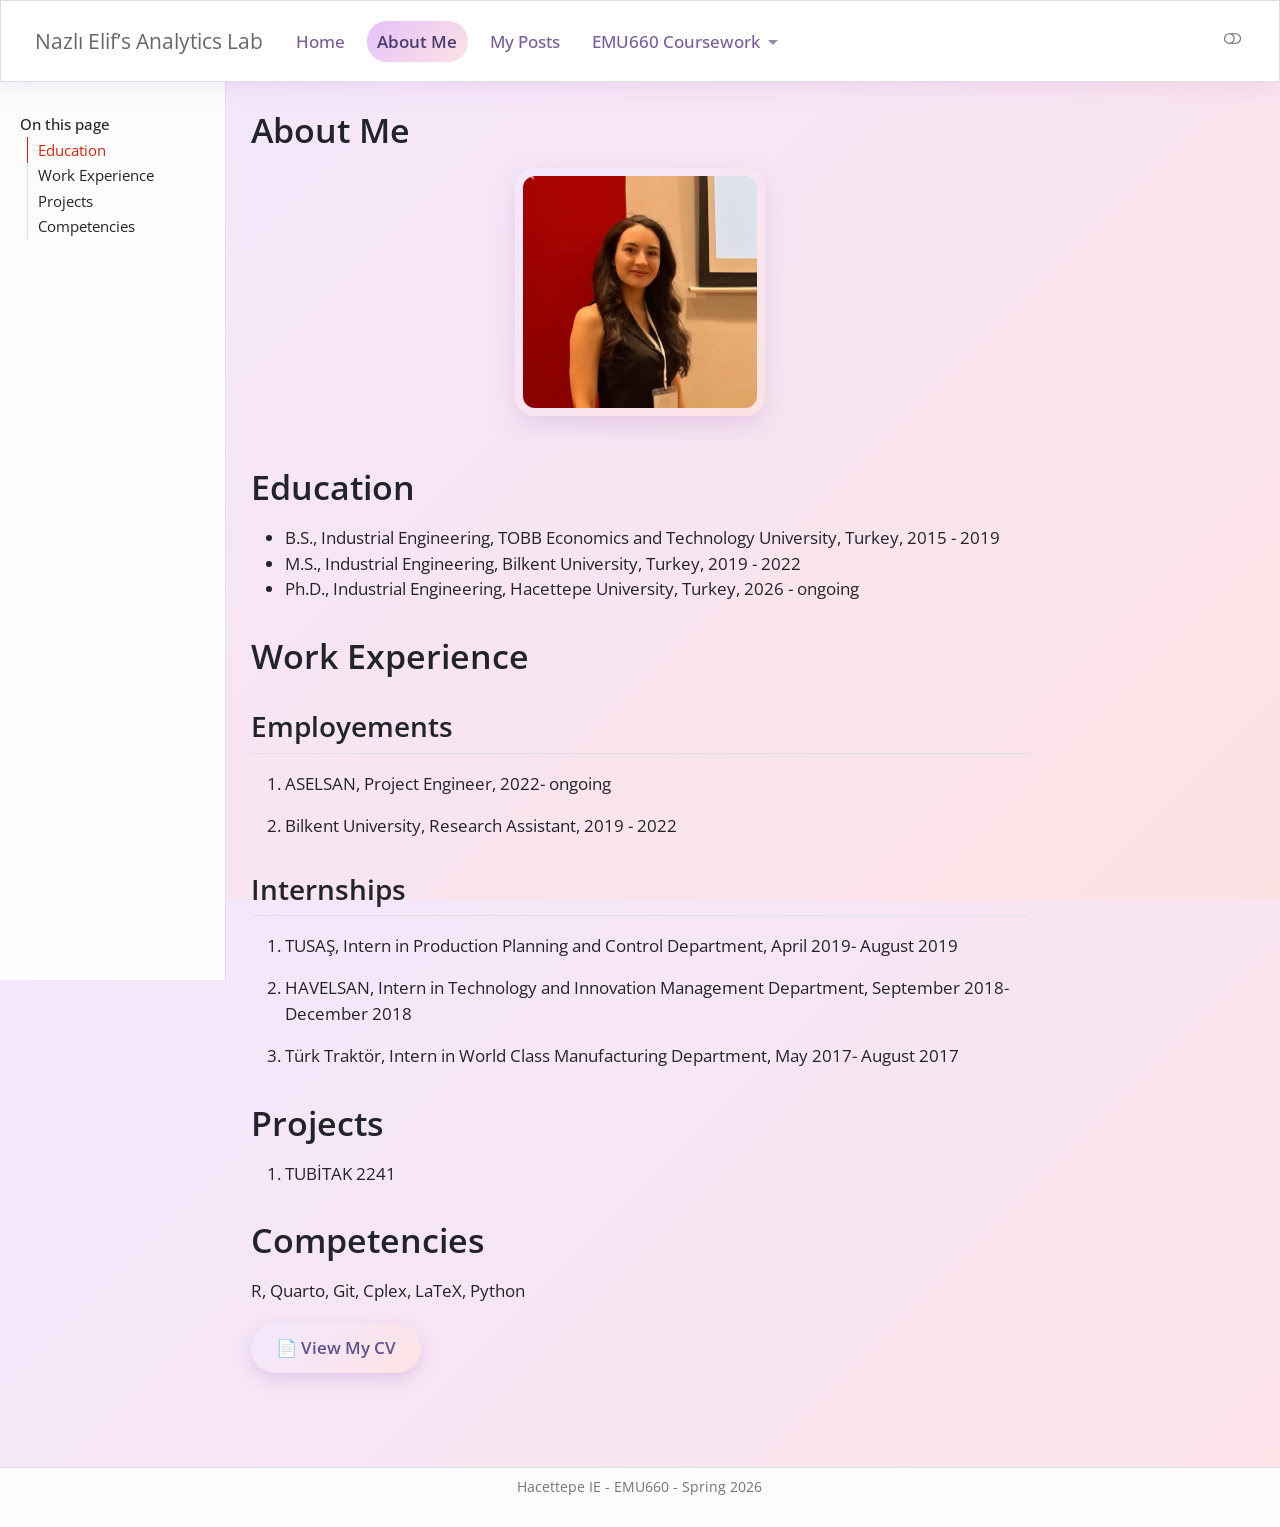
==== commit 83a532fa: "CV" ====
--- a/docs/about.html
+++ b/docs/about.html
@@ -7,7 +7,7 @@
 <meta name="viewport" content="width=device-width, initial-scale=1.0, user-scalable=yes">
 
 
-<title>About Me – [Student xxxx]’s Analytics Lab</title>
+<title>About Me – Nazlı Elif’s Analytics Lab</title>
 <style>
 code{white-space: pre-wrap;}
 span.smallcaps{font-variant: small-caps;}
@@ -249,7 +249,7 @@
     <a href="./index.html" class="navbar-brand navbar-brand-logo">
     </a>
     <a class="navbar-brand" href="./index.html">
-    <span class="navbar-title">[Student xxxx]’s Analytics Lab</span>
+    <span class="navbar-title">Nazlı Elif’s Analytics Lab</span>
     </a>
   </div>
             <div id="quarto-search" class="" title="Search"></div>
@@ -382,6 +382,9 @@
 <section id="competencies" class="level1">
 <h1>Competencies</h1>
 <p>R, Quarto, Git, Cplex, LaTeX, Python</p>
+<div style="text-align:left; margin-top:20px;">
+<p><a href="assets/cv.pdf" target="_blank" class="cv-button"> 📄 View My CV </a></p>
+</div>
 
 
 </section>
--- a/docs/styles.css
+++ b/docs/styles.css
@@ -8,4 +8,60 @@
   padding: 8px;
   background: linear-gradient(135deg, #F3E8FF, #FDE2E4);
   box-shadow: 0 10px 25px rgba(181, 131, 216, 0.25);
-}+}
+
+/* Asagıdaki bolum için ChatGPTden yararlanilmistir */
+
+/* Navbar genel stil */
+.navbar {
+  background: #ffffff !important;
+  box-shadow: 0 6px 20px rgba(181, 131, 216, 0.15);
+  padding: 12px 20px;
+}
+
+/* Navbar linklerini buton gibi yap */
+.navbar-nav .nav-link {
+  color: #7A5C9E !important;
+  font-weight: 500;
+  padding: 8px 18px;
+  margin: 0 6px;
+  border-radius: 20px;
+  transition: all 0.3s ease;
+}
+
+/* Hover efekti */
+.navbar-nav .nav-link:hover {
+  background: linear-gradient(135deg, #F3E8FF, #FDE2E4);
+  color: #5E548E !important;
+  transform: translateY(-2px);
+  box-shadow: 0 6px 15px rgba(181, 131, 216, 0.25);
+}
+
+/* Aktif sayfa */
+.navbar-nav .nav-link.active {
+  background: linear-gradient(135deg, #E4C1F9, #FDE2E4);
+  color: #4B3F72 !important;
+  font-weight: 600;
+}
+
+body {
+  background: linear-gradient(135deg, #F3E8FF, #FDE2E4);
+}
+
+.cv-button {
+  display: inline-block;
+  padding: 12px 25px;
+  border-radius: 25px;
+  background: linear-gradient(135deg, #F3E8FF, #FDE2E4);
+  color: #5E548E;
+  font-weight: 600;
+  text-decoration: none;
+  transition: 0.3s;
+  box-shadow: 0 6px 15px rgba(181, 131, 216, 0.3);
+}
+
+.cv-button:hover {
+  transform: translateY(-3px);
+  box-shadow: 0 10px 25px rgba(181, 131, 216, 0.4);
+}
+
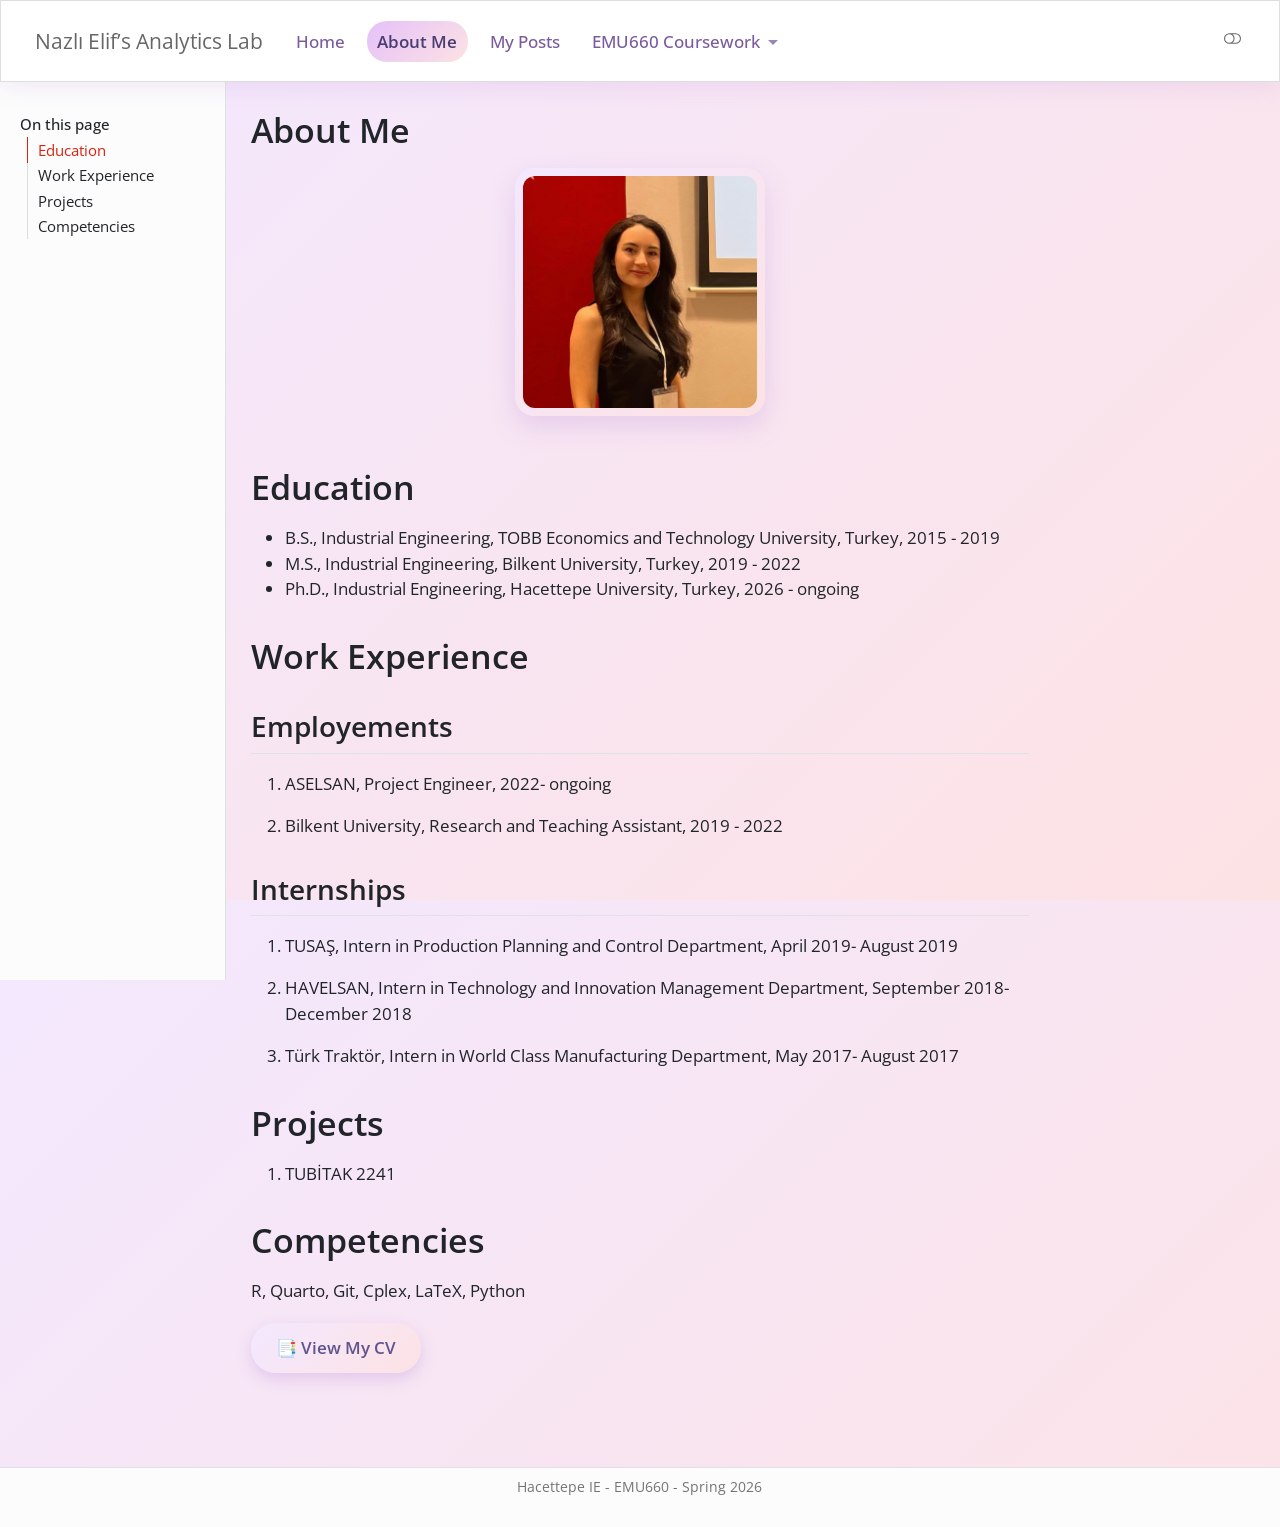
==== commit c2e19aa0: "teaching" ====
--- a/docs/about.html
+++ b/docs/about.html
@@ -361,7 +361,7 @@
 <h2 class="anchored" data-anchor-id="employements">Employements</h2>
 <ol type="1">
 <li><p>ASELSAN, Project Engineer, 2022- ongoing</p></li>
-<li><p>Bilkent University, Research Assistant, 2019 - 2022</p></li>
+<li><p>Bilkent University, Research and Teaching Assistant, 2019 - 2022</p></li>
 </ol>
 </section>
 <section id="internships" class="level2">
@@ -383,7 +383,7 @@
 <h1>Competencies</h1>
 <p>R, Quarto, Git, Cplex, LaTeX, Python</p>
 <div style="text-align:left; margin-top:20px;">
-<p><a href="assets/cv.pdf" target="_blank" class="cv-button"> 📄 View My CV </a></p>
+<p><a href="assets/cv.pdf" target="_blank" class="cv-button"> 📑 View My CV </a></p>
 </div>
 
 
